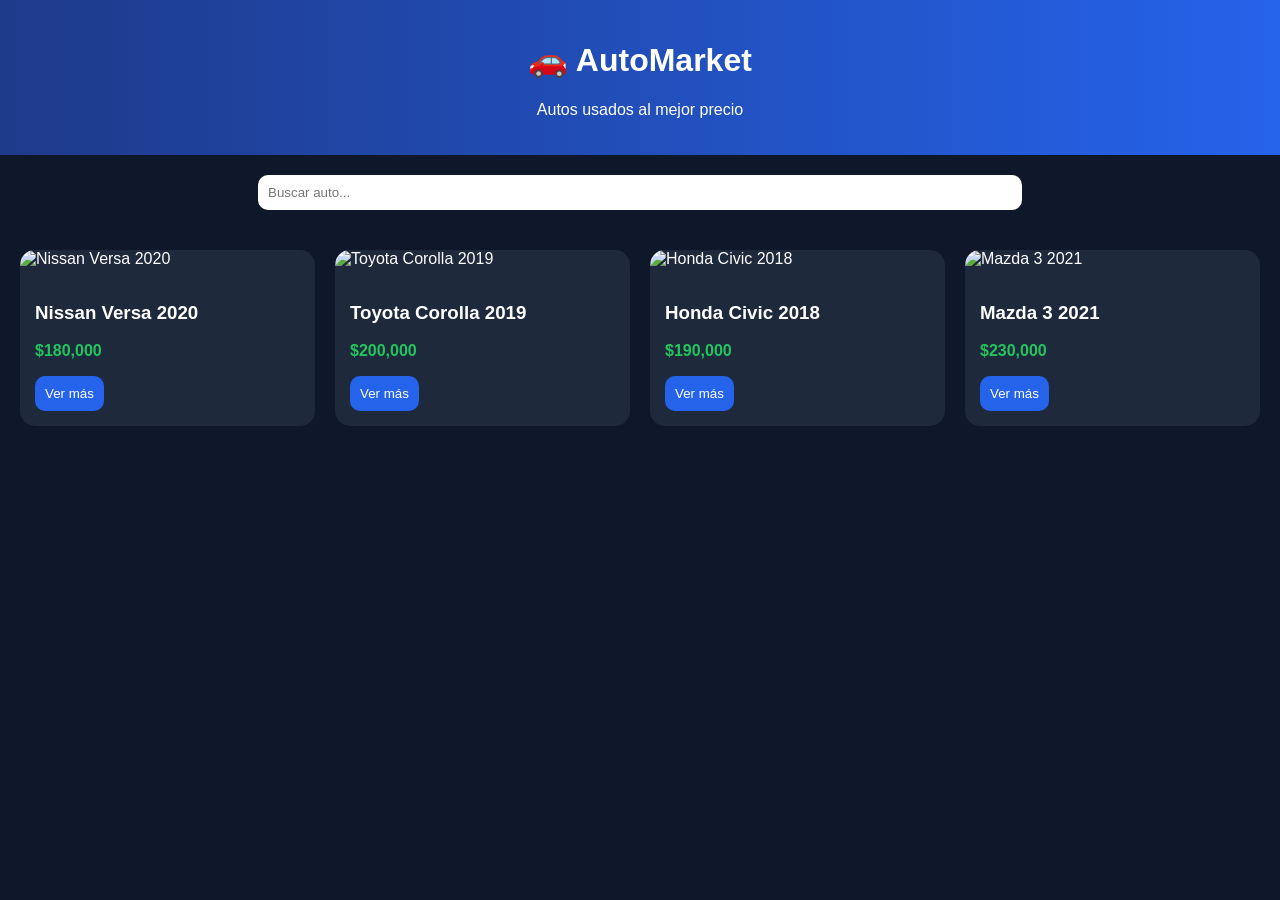
==== index.html @ 7d6f2412 "Add files via upload" ====
<!DOCTYPE html>
<html lang="es">
<head>
  <meta charset="UTF-8">
  <meta name="viewport" content="width=device-width, initial-scale=1.0">
  <title>AutoMarket</title>
  <link rel="stylesheet" href="styles.css">
</head>
<body>

<header>
  <h1>🚗 AutoMarket</h1>
  <p>Autos usados al mejor precio</p>
</header>

<section class="filtros">
  <input type="text" id="busqueda" placeholder="Buscar auto...">
</section>

<section id="autos" class="grid"></section>

<script src="script.js"></script>
</body>
</html>
---- styles.css ----
body {
  margin: 0;
  font-family: Arial, sans-serif;
  background: #0f172a;
  color: white;
}

header {
  text-align: center;
  padding: 20px;
  background: linear-gradient(90deg, #1e3a8a, #2563eb);
}

.filtros {
  text-align: center;
  margin: 20px;
}

input {
  padding: 10px;
  width: 60%;
  border-radius: 10px;
  border: none;
}

.grid {
  display: grid;
  grid-template-columns: repeat(auto-fit, minmax(250px, 1fr));
  gap: 20px;
  padding: 20px;
}

.card {
  background: #1e293b;
  border-radius: 15px;
  overflow: hidden;
  transition: transform 0.3s;
}

.card:hover {
  transform: scale(1.05);
}

.card img {
  width: 100%;
  height: 160px;
  object-fit: cover;
}

.card-content {
  padding: 15px;
}

.precio {
  color: #22c55e;
  font-weight: bold;
}

button {
  background: #2563eb;
  color: white;
  border: none;
  padding: 10px;
  border-radius: 10px;
  cursor: pointer;
}

button:hover {
  background: #1d4ed8;
}
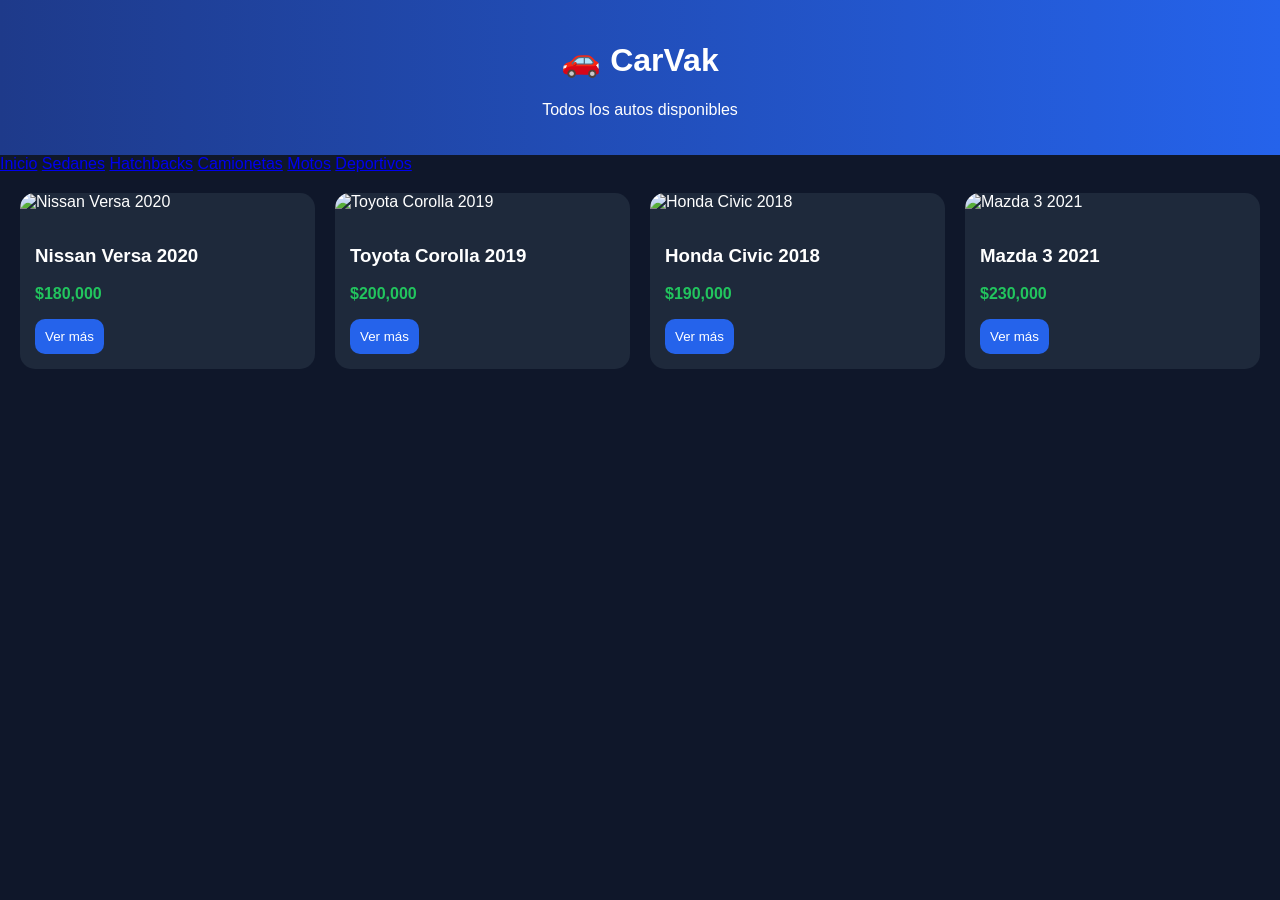
==== commit f5af4ae7: "Update index.html" ====
--- a/index.html
+++ b/index.html
@@ -2,23 +2,27 @@
 <html lang="es">
 <head>
   <meta charset="UTF-8">
-  <meta name="viewport" content="width=device-width, initial-scale=1.0">
-  <title>AutoMarket</title>
+  <title>CarVak</title>
   <link rel="stylesheet" href="styles.css">
 </head>
 <body>
 
 <header>
-  <h1>🚗 AutoMarket</h1>
-  <p>Autos usados al mejor precio</p>
+  <h1>🚗 CarVak</h1>
+  <p>Todos los autos disponibles</p>
 </header>
 
-<section class="filtros">
-  <input type="text" id="busqueda" placeholder="Buscar auto...">
-</section>
+<nav class="menu">
+  <a href="index.html">Inicio</a>
+  <a href="sedanes.html">Sedanes</a>
+  <a href="hatchbacks.html">Hatchbacks</a>
+  <a href="camionetas.html">Camionetas</a>
+  <a href="motos.html">Motos</a>
+  <a href="deportivos.html">Deportivos</a>
+</nav>
 
 <section id="autos" class="grid"></section>
 
 <script src="script.js"></script>
 </body>
-</html>+</html>
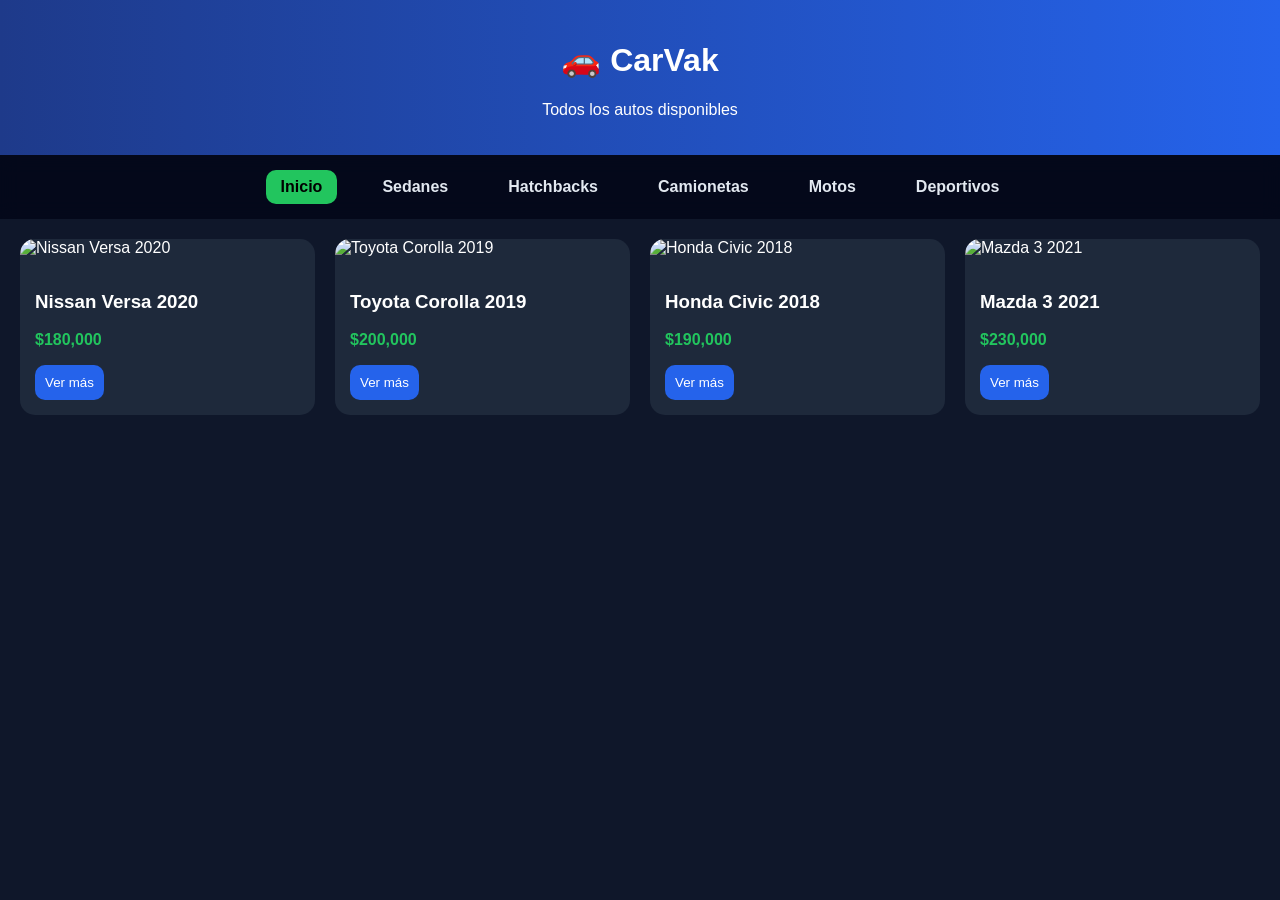
==== commit c67c05e6: "Update index.html" ====
--- a/index.html
+++ b/index.html
@@ -13,7 +13,7 @@
 </header>
 
 <nav class="menu">
-  <a href="index.html">Inicio</a>
+  <a href="index.html" class="active">Inicio</a>
   <a href="sedanes.html">Sedanes</a>
   <a href="hatchbacks.html">Hatchbacks</a>
   <a href="camionetas.html">Camionetas</a>
--- a/styles.css
+++ b/styles.css
@@ -5,24 +5,47 @@
   color: white;
 }
 
+/* HEADER */
 header {
   text-align: center;
   padding: 20px;
   background: linear-gradient(90deg, #1e3a8a, #2563eb);
 }
 
-.filtros {
-  text-align: center;
-  margin: 20px;
+/* 🔥 MENÚ PRO */
+.menu {
+  display: flex;
+  justify-content: center;
+  gap: 30px;
+  background: rgba(2, 6, 23, 0.8);
+  padding: 15px;
+  backdrop-filter: blur(10px);
+  position: sticky;
+  top: 0;
+  z-index: 1000;
 }
 
-input {
-  padding: 10px;
-  width: 60%;
+.menu a {
+  color: #e2e8f0;
+  text-decoration: none;
+  font-weight: 600;
+  padding: 8px 15px;
   border-radius: 10px;
-  border: none;
+  transition: all 0.3s ease;
 }
 
+.menu a:hover {
+  background: #2563eb;
+  color: white;
+  transform: translateY(-2px);
+}
+
+.menu a.active {
+  background: #22c55e;
+  color: black;
+}
+
+/* GRID */
 .grid {
   display: grid;
   grid-template-columns: repeat(auto-fit, minmax(250px, 1fr));
@@ -30,20 +53,21 @@
   padding: 20px;
 }
 
+/* CARDS */
 .card {
   background: #1e293b;
   border-radius: 15px;
   overflow: hidden;
-  transition: transform 0.3s;
+  transition: all 0.3s ease;
 }
 
 .card:hover {
-  transform: scale(1.05);
+  transform: translateY(-10px) scale(1.03);
 }
 
 .card img {
   width: 100%;
-  height: 160px;
+  height: 200px;
   object-fit: cover;
 }
 
@@ -67,4 +91,4 @@
 
 button:hover {
   background: #1d4ed8;
-}+}
